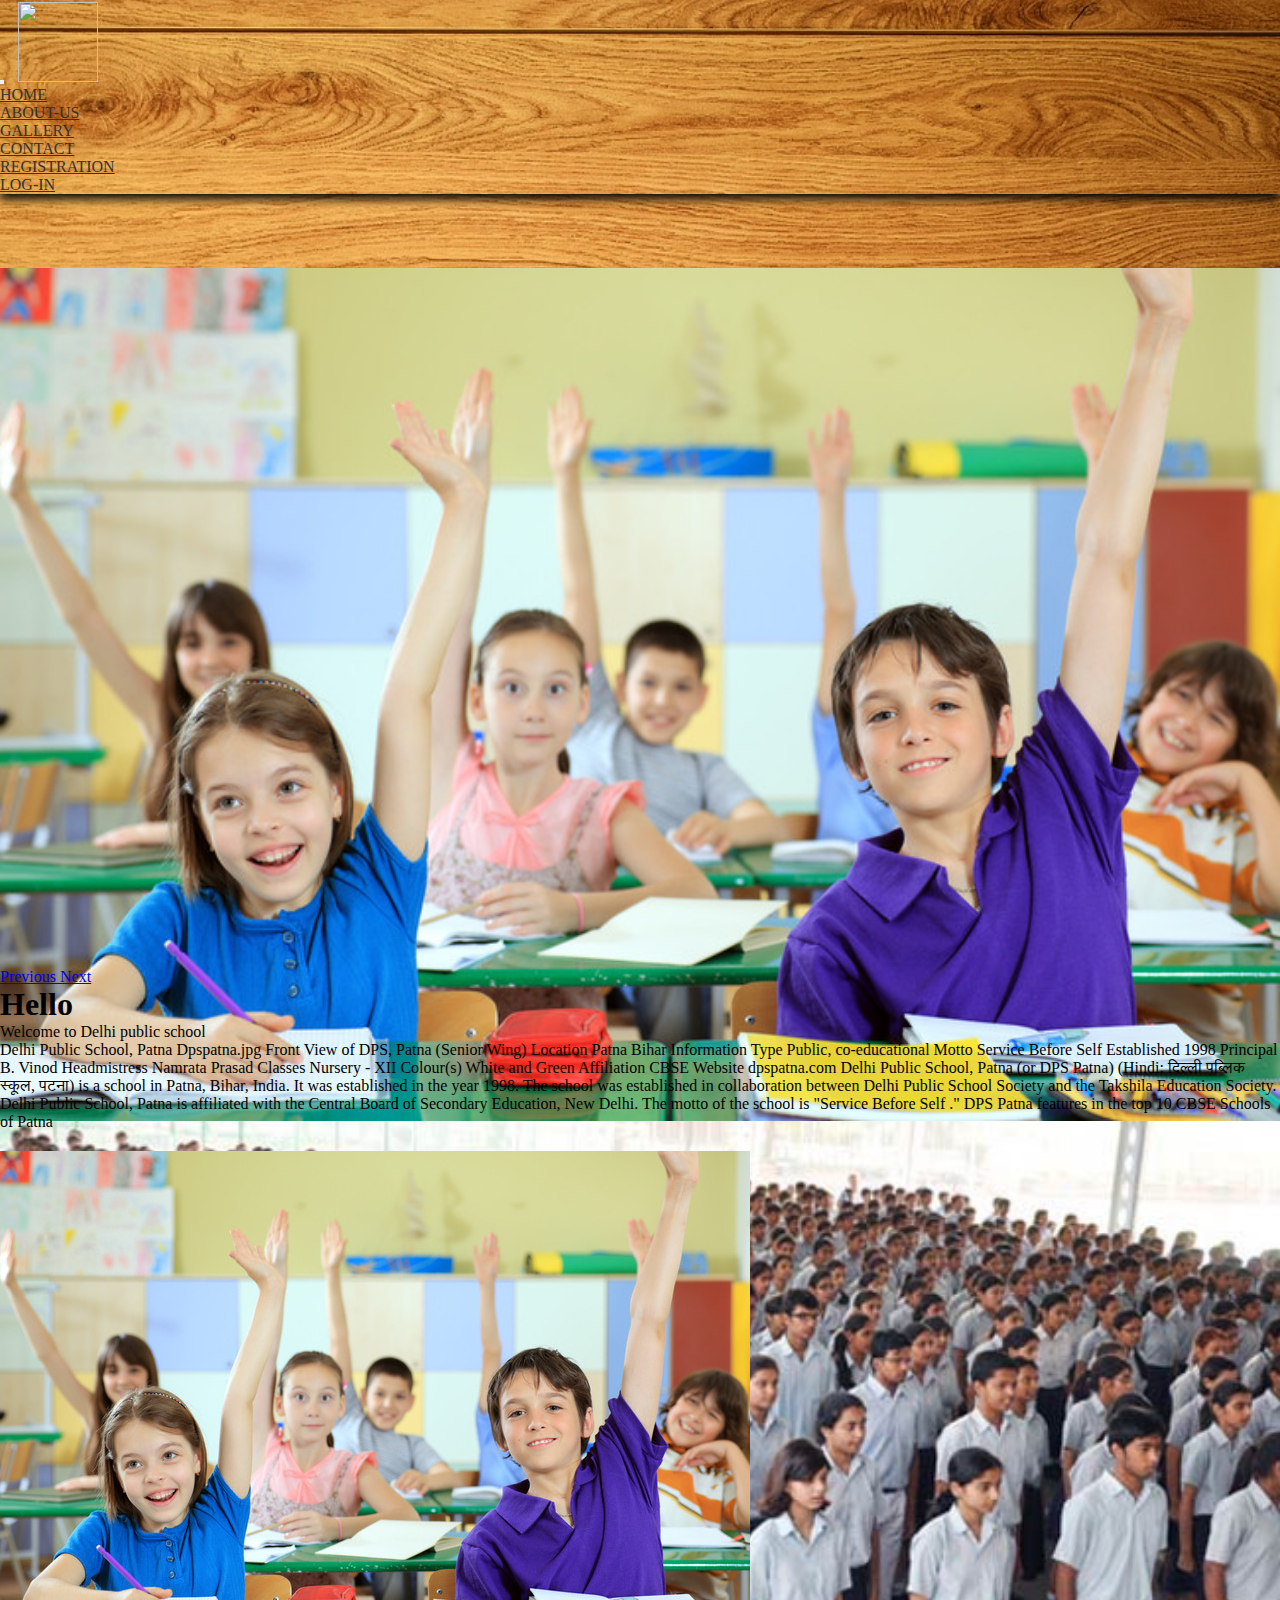
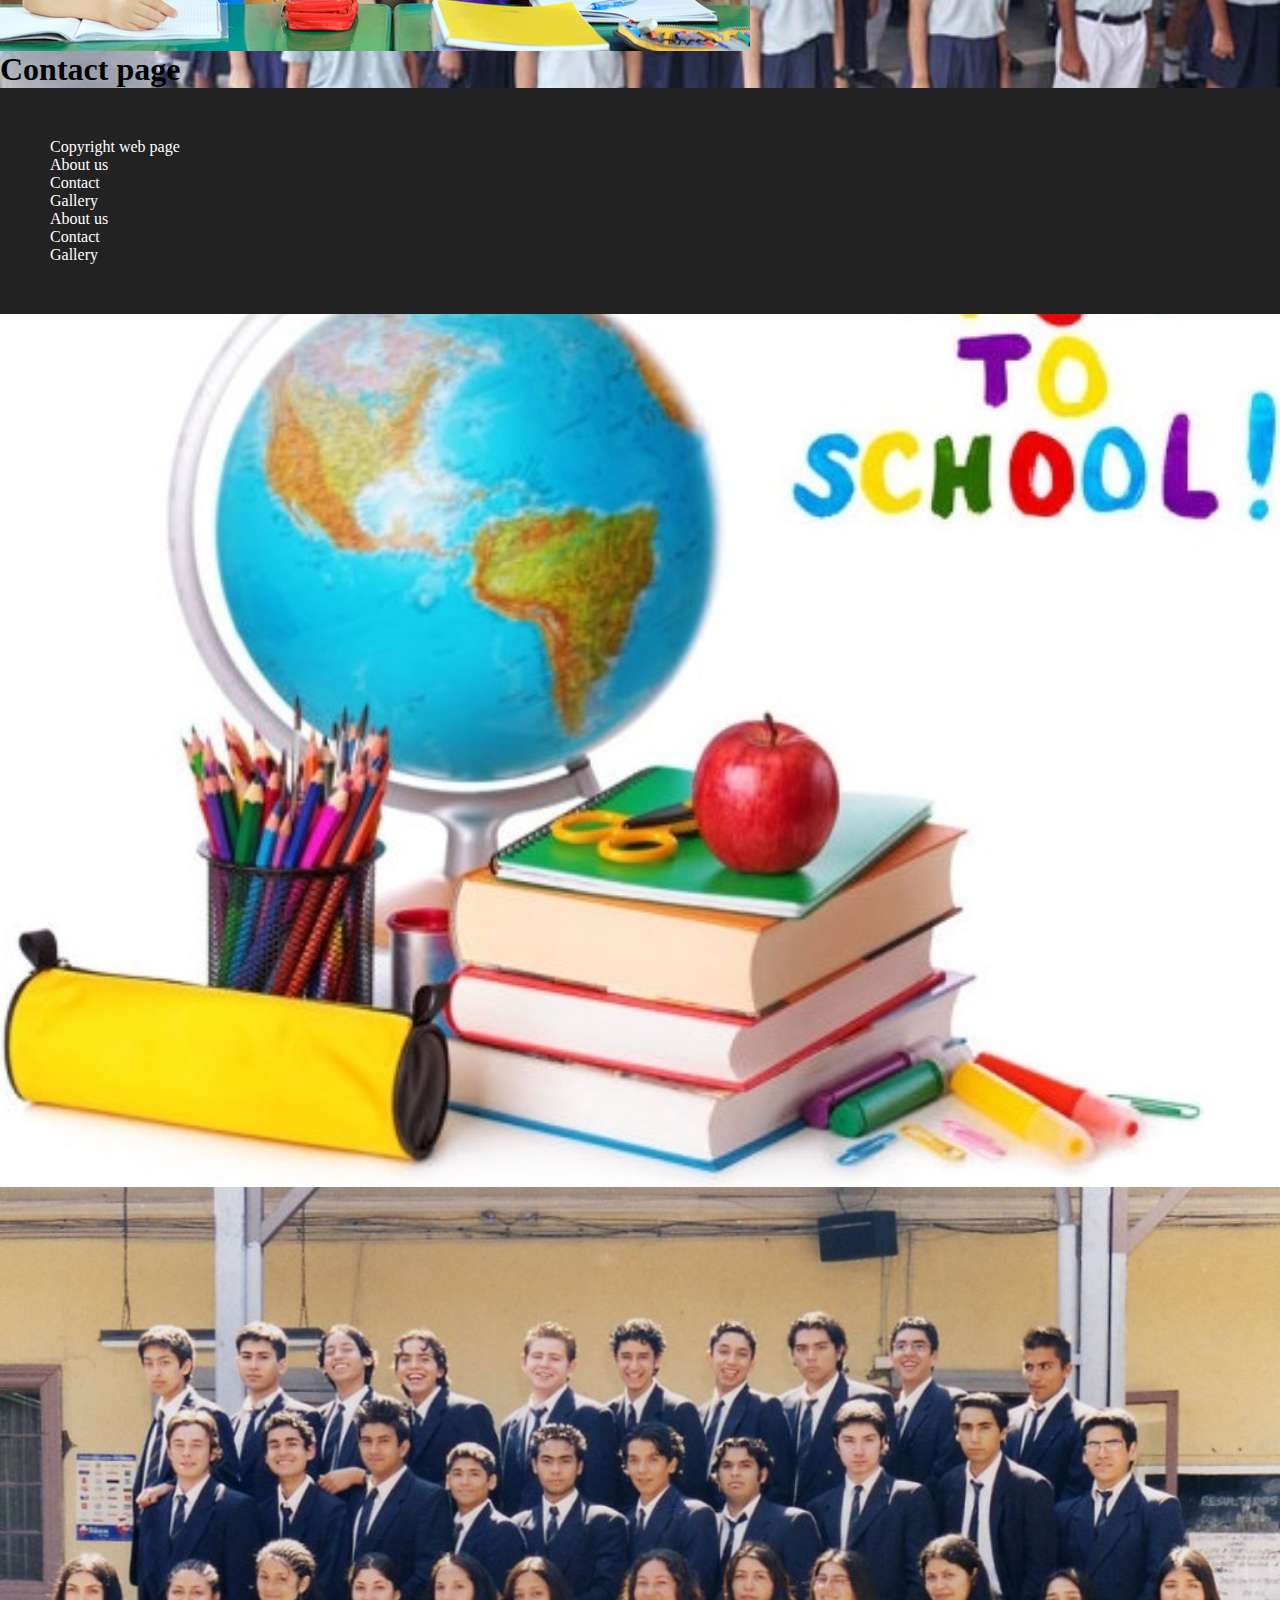
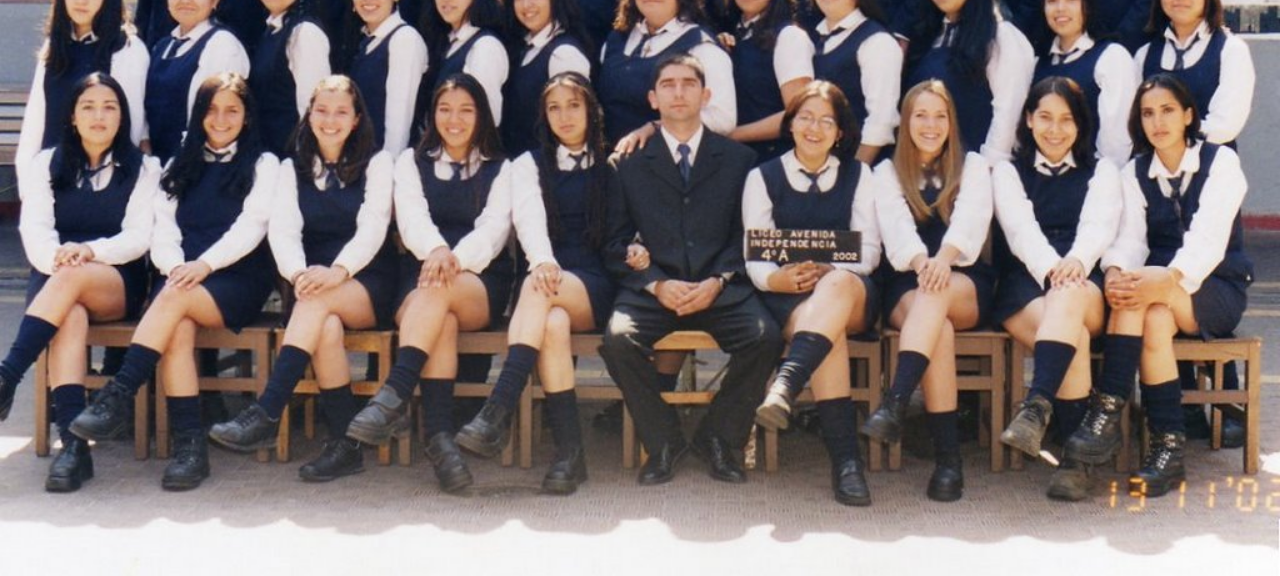
==== html/index.html @ dd17706b "initial commit" ====
<html>

<head>
    <title>School management</title>

    <link rel="stylesheet" href="./../css/index.css">

    <!-- Latest compiled and minified CSS -->
    <link rel="stylesheet" href="./../../bootstrap/css/bootstrap.min.css">

    <!-- jQuery library -->
    <script src="https://ajax.googleapis.com/ajax/libs/jquery/3.3.1/jquery.min.js"></script>

    <!-- Latest compiled JavaScript -->
    <script src="./../../bootstrap/js/bootstrap.min.js"></script>




</head>

<body>

    <header class="header">
        <nav class="navbar navbar-style">
            <div class="container">
                <div class="navbar-header">
                    <button type="button" class="navbar-toggle" data-toggle="collapse" data-target="#micon">
                        <span class="icon-bar"></span>
                        <span class="icon-bar"></span>
                        <span class="icon-bar"></span>
                    </button>
                    <a href="#"><img class="logo" src="E:\images\logo2.jpg"></img></a>
                </div>

                <div class="collapse navbar-collapse" id="micon">
                    <ul class="nav navbar-nav navbar-right">
                        <li><a href="#">Home</a></li>
                        <li><a href="">About-us</a></li>
                        <li><a href="./gallary.html">Gallery</a></li>
                        <li><a href="#contact-us">Contact</a></li>
                        <li><a href="./student-registration.html">Registration</a></li>
                        <li><a href="./login.html">Log-In</a></li>
                    </ul>
                </div>

            </div>
        </nav>

        <div id="myCarousel" class="carousel slide" data-ride="carousel">
            <!-- Indicators -->
            <ol class="carousel-indicators">
                <li data-target="#myCarousel" data-slide-to="0" class="active"></li>
                <li data-target="#myCarousel" data-slide-to="1"></li>
                <li data-target="#myCarousel" data-slide-to="2"></li>
                <li data-target="#myCarousel" data-slide-to="2"></li>
            </ol>

            <!-- Wrapper for slides -->
            <div class="carousel-inner">
                <div class="item">
                    <img src="./../images/school_2.jpg" alt="school-3" style="width:100%;">
                </div>

                <div class="item">
                    <img src="./../images/school_3.jpg" alt="school-2" style="width:100%;">
                </div>

                <div class="item">
                    <img src="./../images/school_01.jpg" alt="school-1" style="width:100%;">
                </div>
                <div class="item active">
                    <img src="./../images/school_4.jpg" alt="school" style="width:100%;">
                </div>
            </div>

            <!-- Left and right controls -->
            <a class="left carousel-control" href="#myCarousel" data-slide="prev">
                <span class="glyphicon glyphicon-chevron-left"></span>
                <span class="sr-only">Previous</span>
            </a>
            <a class="right carousel-control" href="#myCarousel" data-slide="next">
                <span class="glyphicon glyphicon-chevron-right"></span>
                <span class="sr-only">Next</span>
            </a>
        </div>

        <div class="container">
            <div class="row">
                <div class="col-sm-6">
                    <h1>Hello</h1>
                    <p>Welcome to Delhi public school</p>
                    <p>
                        Delhi Public School, Patna
                        Dpspatna.jpg
                        Front View of DPS, Patna (Senior Wing)
                        Location
                        Patna
                        Bihar
                        Information
                        Type Public, co-educational
                        Motto Service Before Self
                        Established 1998
                        Principal B. Vinod
                        Headmistress Namrata Prasad
                        Classes Nursery - XII
                        Colour(s) White and Green
                        Affiliation CBSE
                        Website dpspatna.com
                        Delhi Public School, Patna (or DPS Patna)
                        (Hindi: दिल्ली पब्लिक स्कूल, पटना) is a school in Patna, Bihar, India.
                        It was established in the year 1998.
                        The school was established in collaboration between Delhi Public School Society and the
                        Takshila Education Society.
                        Delhi Public School, Patna is affiliated with the Central Board of Secondary Education,
                        New Delhi. The motto of the school is "Service Before Self
                        ." DPS Patna features in the top 10 CBSE Schools of Patna</p>
                </div>
                <div class="col-sm-6">
                    <img src="./../images/school_2.jpg" class="img-responsive">
                </div>
            </div>
        </div>

        <div id="contact-us">
            <section>
                <h1>Contact page</h1>
            </section>
        </div>

        <footer class="footer">
            <div class="container">
                <div class="row">

                    <div class="bottom-footer">
                        <div class="col-md-3">Copyright web page</div>


                        <div class="col-md-5 footer-content">
                            <ul class="footer-nav">
                                <li>About us</li>
                                <li>Contact</li>
                                <li>Gallery</li>
                               
                            </ul>
                        </div>

                        <div class="col-md-4 footer-content">
                            <ul class="footer-nav">
                                <li>About us</li>
                                <li>Contact</li>
                                <li>Gallery</li>

                            </ul>
                        </div>


                    </div>
                </div>
            </div>
        </footer>

    </header>

</body>

</html>
---- css/index.css ----
* {
    margin: 0;
    padding:0;
}


.header {
    height: 100px;
}
.navbar-style {
    box-shadow: 0 5px 10px;
    text-transform: uppercase;
}

.navbar {
    margin-bottom: 2px !important;
}

.logo {
    height: 80px;
    padding: 2px 10px;
}

.icon-bar {
    background: darkorange;
}

li a {
    color: #333;
}

.big-text {
    font-size:55px;
    margin:20px 0;
    color: darkorange;
}

a.btn {
    margin: 30px 10px;
    width: 150px;
    padding: 10px;
    border-radius: 20px;
}
a.btn-first {
    background-color: darkorange;
    color: #fff;
}
a.btn-second {
 background: transparent;
 color: #333;
 border: 1px solid darkorange;
}
html,body {
    min-height: 100px;
}
.container {
    min-height: 100px;
}

.footer {
    background-color: #222;
    position: relative;
    height: auto;
    color: #fff;
    bottom: 0;
    width: 100%;
    padding: 50px;
    
}

footer-nav {
    /* margin-left: 70px; */
    text-align:  right;
    list-style: none;
}

.footer-nav li {

    display:-webkit-box;
}

.footer-content {
    /* padding-left: 70px; */
    text-align: center;
    
}

.form-group {
    padding-bottom: 30px;
    padding-top: 30px;
    /* text-align: center; */
}




html { 
    background: url(./../images/background.jpg) no-repeat center center fixed; 
    -webkit-background-size: cover;
    -moz-background-size: cover;
    -o-background-size: cover;
    background-size: cover;
  }

  .carousel-inner {
      height: 700px;
  }

  .img-responsive {
    margin-top: 20px;
  }
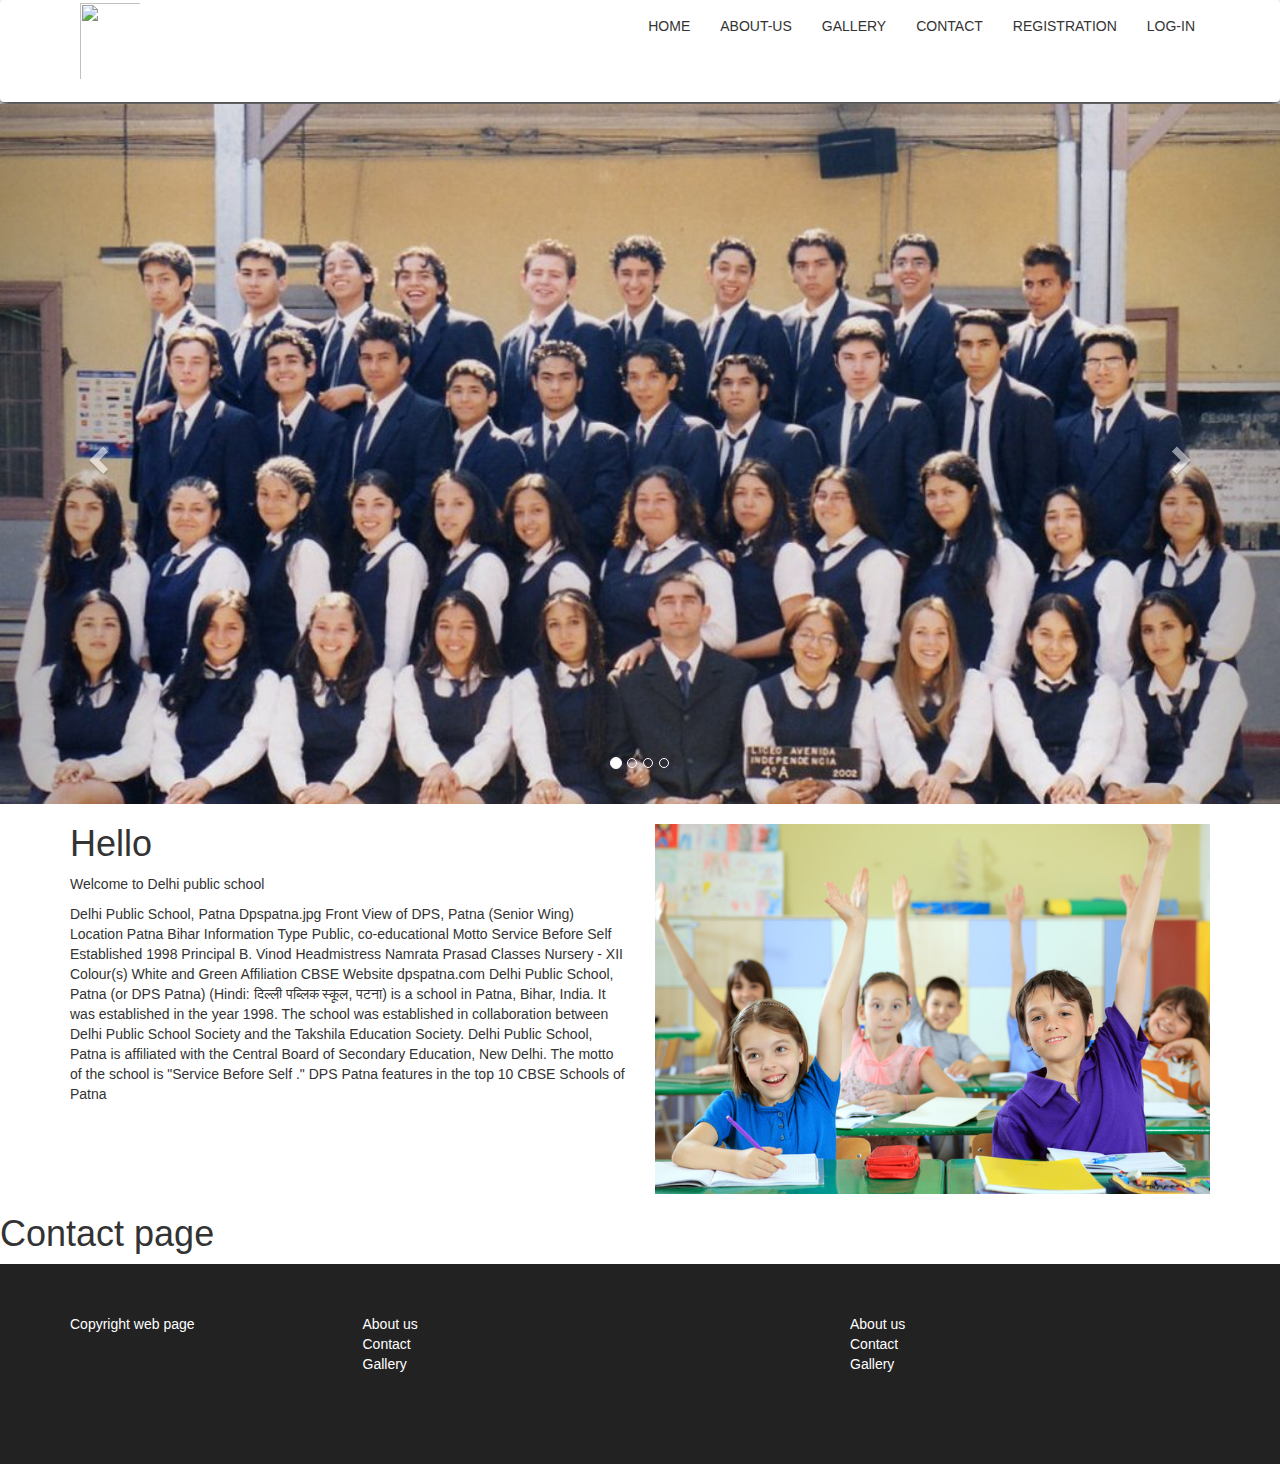
==== commit 5d760ed9: "added bootstrap" ====
--- a/html/index.html
+++ b/html/index.html
@@ -6,13 +6,13 @@
     <link rel="stylesheet" href="./../css/index.css">
 
     <!-- Latest compiled and minified CSS -->
-    <link rel="stylesheet" href="./../../bootstrap/css/bootstrap.min.css">
+    <link rel="stylesheet" href="./../bootstrap/css/bootstrap.min.css">
 
     <!-- jQuery library -->
     <script src="https://ajax.googleapis.com/ajax/libs/jquery/3.3.1/jquery.min.js"></script>
 
     <!-- Latest compiled JavaScript -->
-    <script src="./../../bootstrap/js/bootstrap.min.js"></script>
+    <script src="./../bootstrap/js/bootstrap.min.js"></script>
 
 
 
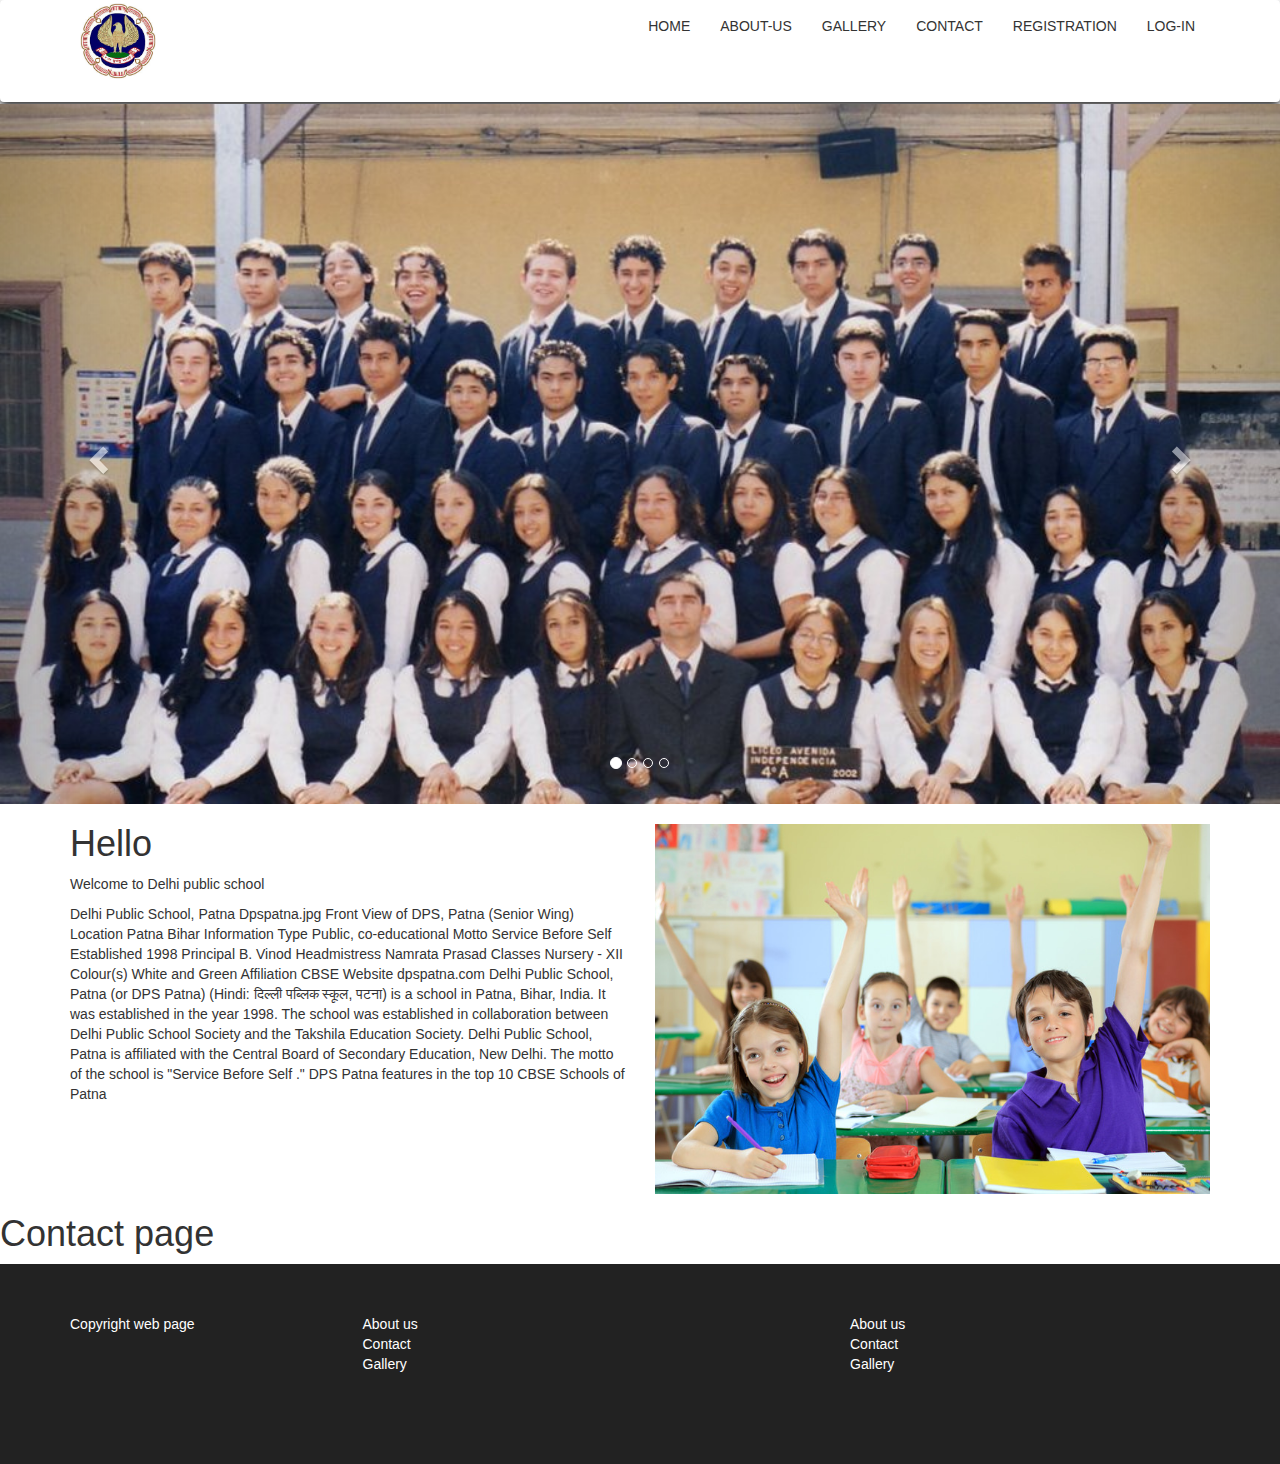
==== commit 118129fa: "Add logo" ====
--- a/html/index.html
+++ b/html/index.html
@@ -30,7 +30,7 @@
                         <span class="icon-bar"></span>
                         <span class="icon-bar"></span>
                     </button>
-                    <a href="#"><img class="logo" src="E:\images\logo2.jpg"></img></a>
+                    <a href="#"><img class="logo" src="./../images/logo2.jpg"></img></a>
                 </div>
 
                 <div class="collapse navbar-collapse" id="micon">
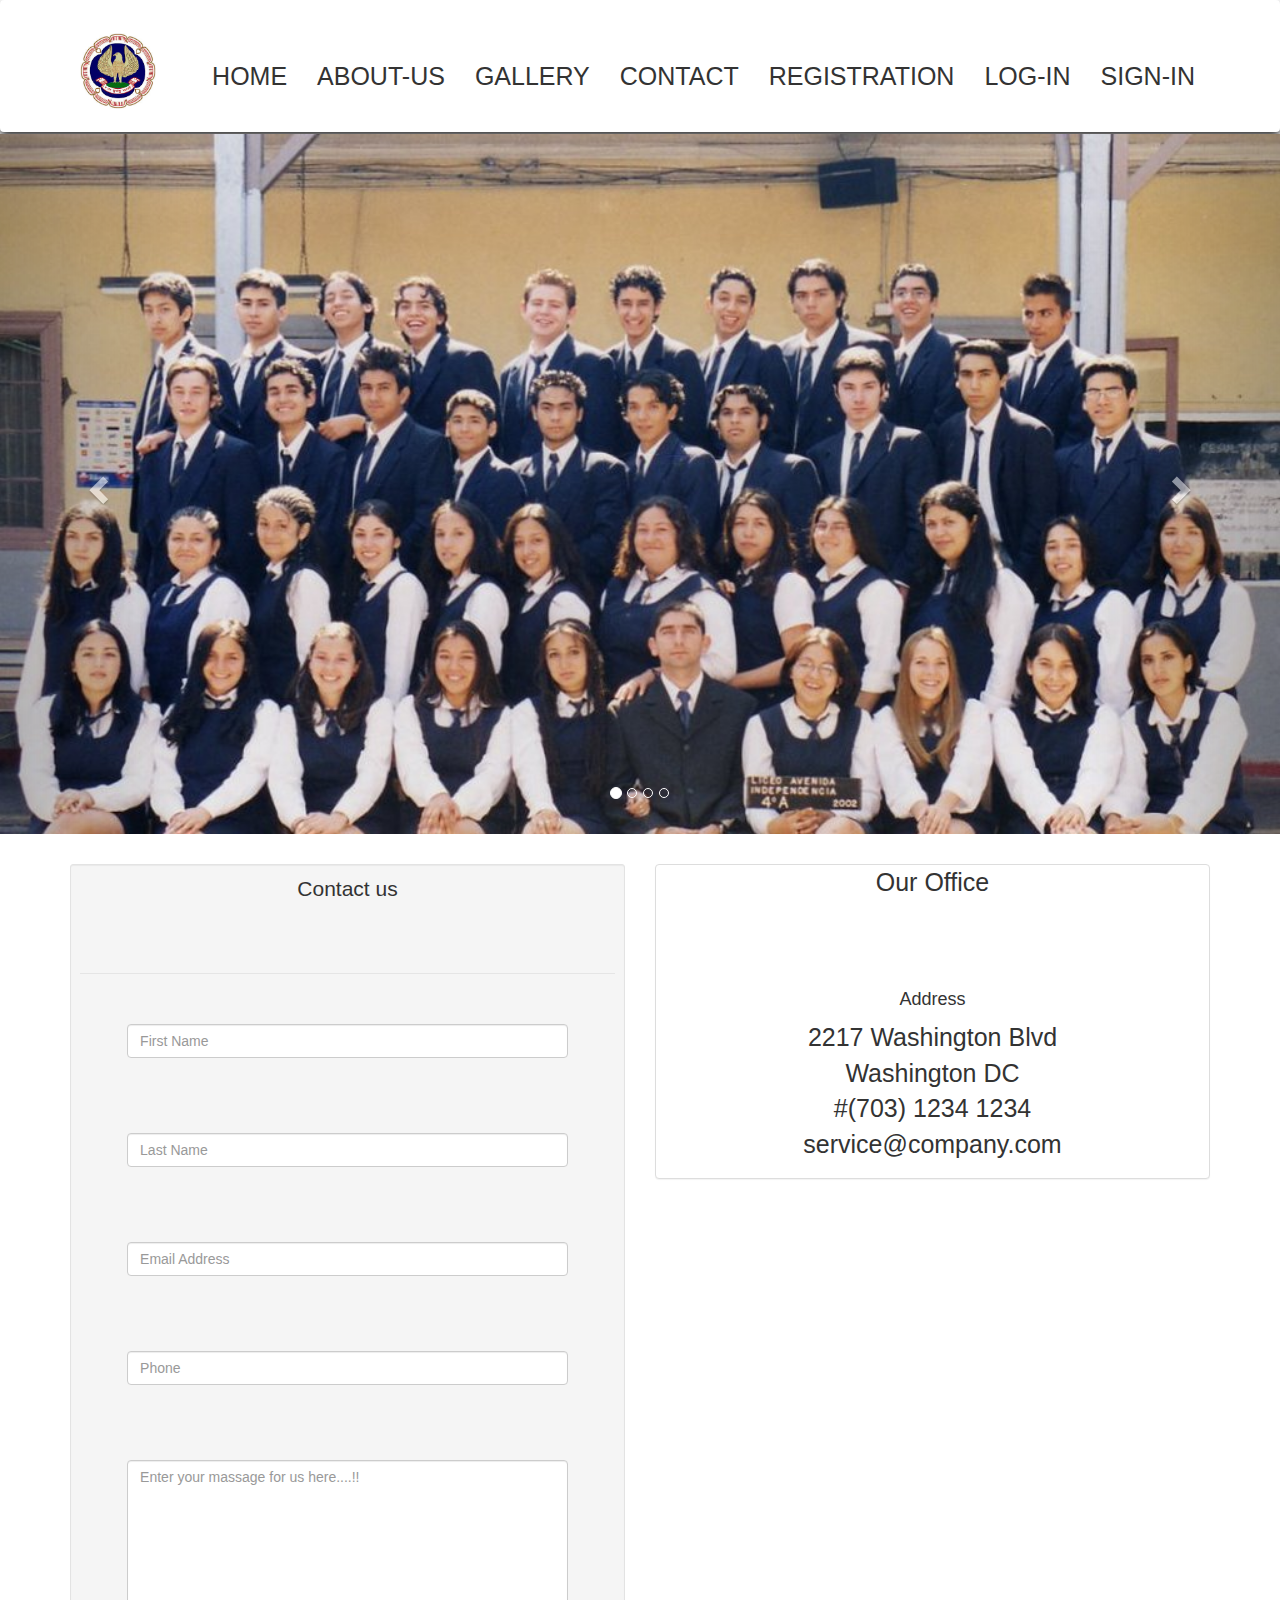
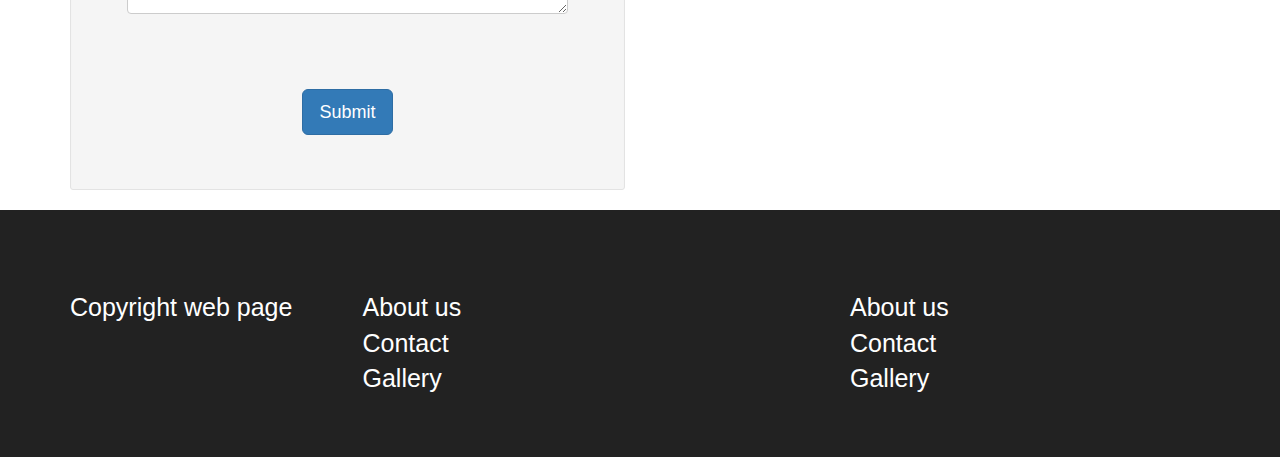
==== commit 9fafaee3: "Modify" ====
--- a/html/index.html
+++ b/html/index.html
@@ -41,6 +41,8 @@
                         <li><a href="#contact-us">Contact</a></li>
                         <li><a href="./student-registration.html">Registration</a></li>
                         <li><a href="./login.html">Log-In</a></li>
+                        <li><a href="./sign.html">Sign-In</a></li>
+
                     </ul>
                 </div>
 
@@ -87,46 +89,69 @@
 
         <div class="container">
             <div class="row">
-                <div class="col-sm-6">
-                    <h1>Hello</h1>
-                    <p>Welcome to Delhi public school</p>
-                    <p>
-                        Delhi Public School, Patna
-                        Dpspatna.jpg
-                        Front View of DPS, Patna (Senior Wing)
-                        Location
-                        Patna
-                        Bihar
-                        Information
-                        Type Public, co-educational
-                        Motto Service Before Self
-                        Established 1998
-                        Principal B. Vinod
-                        Headmistress Namrata Prasad
-                        Classes Nursery - XII
-                        Colour(s) White and Green
-                        Affiliation CBSE
-                        Website dpspatna.com
-                        Delhi Public School, Patna (or DPS Patna)
-                        (Hindi: दिल्ली पब्लिक स्कूल, पटना) is a school in Patna, Bihar, India.
-                        It was established in the year 1998.
-                        The school was established in collaboration between Delhi Public School Society and the
-                        Takshila Education Society.
-                        Delhi Public School, Patna is affiliated with the Central Board of Secondary Education,
-                        New Delhi. The motto of the school is "Service Before Self
-                        ." DPS Patna features in the top 10 CBSE Schools of Patna</p>
+                <div class="col-md-6">
+                    <div class="well well-sm">
+                        <form class="form-horizontal" method="post">
+                            <fieldset>
+                                <legend class="text-center header">Contact us</legend>
+                                <div class="form-group">
+                                    <div class="col-md-10 col-md-offset-1">
+                                        <input id="fname" name="name" type="text" placeholder="First Name" class="form-control">
+                                    </div>
+                                </div>
+                                <div class="form-group">
+                                    <div class="col-md-10 col-md-offset-1">
+                                        <input id="lname" name="name" type="text" placeholder="Last Name" class="form-control">
+                                    </div>
+                                </div>
+
+                                <div class="form-group">
+                                    <div class="col-md-10 col-md-offset-1">
+                                        <input id="email" name="email" type="text" placeholder="Email Address" class="form-control">
+                                    </div>
+                                </div>
+
+                                <div class="form-group">
+                                    <div class="col-md-10 col-md-offset-1">
+                                        <input id="phone" name="phone" type="text" placeholder="Phone" class="form-control">
+                                    </div>
+                                </div>
+                                <div class="form-group">
+                                    <div class="col-md-10 col-md-offset-1">
+                                        <textarea class="form-control" id="message" name="message" placeholder="Enter your massage for us here....!!"
+                                            rows="7"></textarea>
+                                    </div>
+                                </div>
+
+                                <div class="form-group">
+                                    <div class="col-md-12 text-center">
+                                        <button type="submit" class="btn btn-primary btn-lg">Submit</button>
+                                    </div>
+                                </div>
+                            </fieldset>
+                        </form>
+                    </div>
                 </div>
-                <div class="col-sm-6">
-                    <img src="./../images/school_2.jpg" class="img-responsive">
+                <div class="col-md-6">
+                    <div>
+                        <div class="panel panel-default">
+                            <div class="text-center header">Our Office</div>
+                            <div class="panel-body text-center">
+                                <h4>Address</h4>
+                                <div>
+                                    2217 Washington Blvd<br />
+                                    Washington DC<br />
+                                    #(703) 1234 1234<br />
+                                    service@company.com<br />
+                                </div>
+                            </div>
+                        </div>
+                    </div>
                 </div>
             </div>
         </div>
-
-        <div id="contact-us">
-            <section>
-                <h1>Contact page</h1>
-            </section>
         </div>
+        
 
         <footer class="footer">
             <div class="container">
@@ -141,7 +166,7 @@
                                 <li>About us</li>
                                 <li>Contact</li>
                                 <li>Gallery</li>
-                               
+
                             </ul>
                         </div>
 
--- a/css/index.css
+++ b/css/index.css
@@ -55,6 +55,8 @@
 }
 .container {
     min-height: 100px;
+    margin-top: 30px;
+    font-size: 25px;
 }
 
 .footer {
@@ -95,7 +97,7 @@
 
 
 html { 
-    background: url(./../images/background.jpg) no-repeat center center fixed; 
+    /* background: url(./../images/background.jpg) no-repeat center center fixed;  */
     -webkit-background-size: cover;
     -moz-background-size: cover;
     -o-background-size: cover;
@@ -108,4 +110,8 @@
 
   .img-responsive {
     margin-top: 20px;
+  }
+
+  #micon {
+    margin-top: 20px;
   }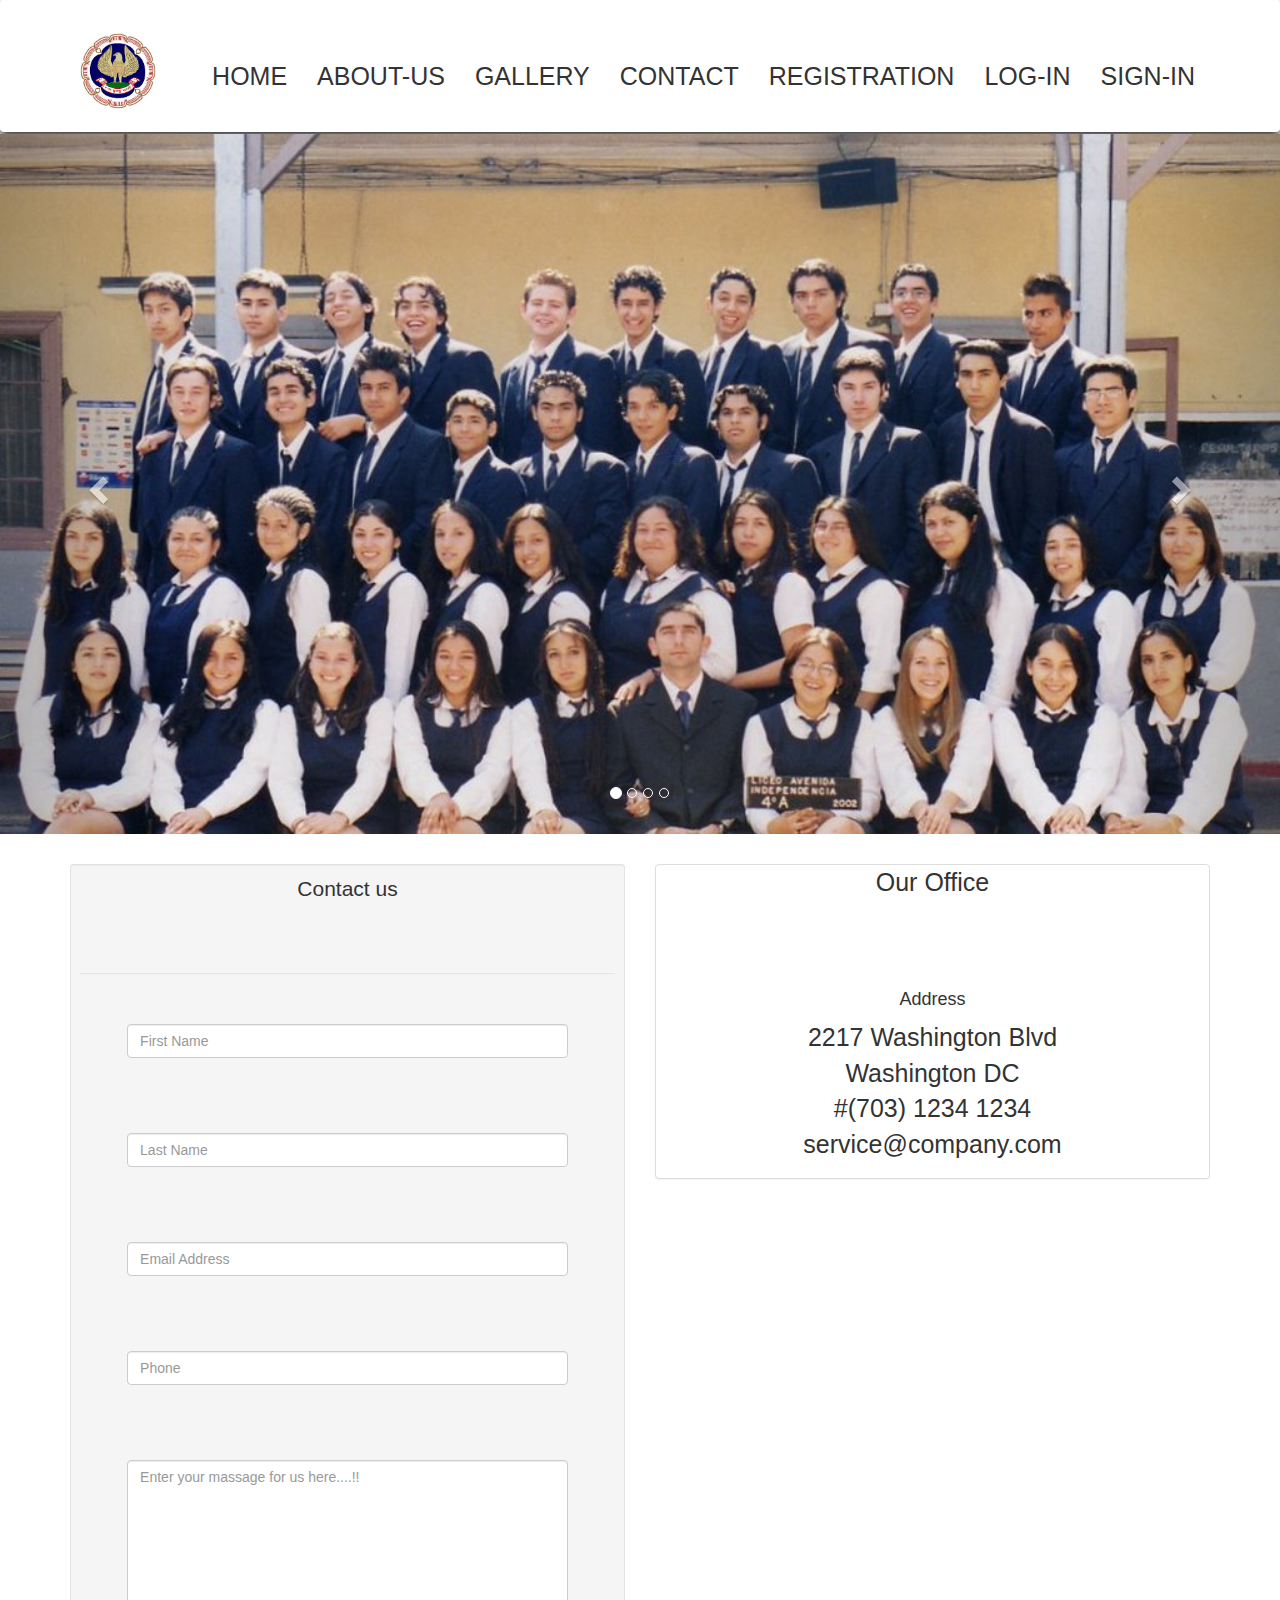
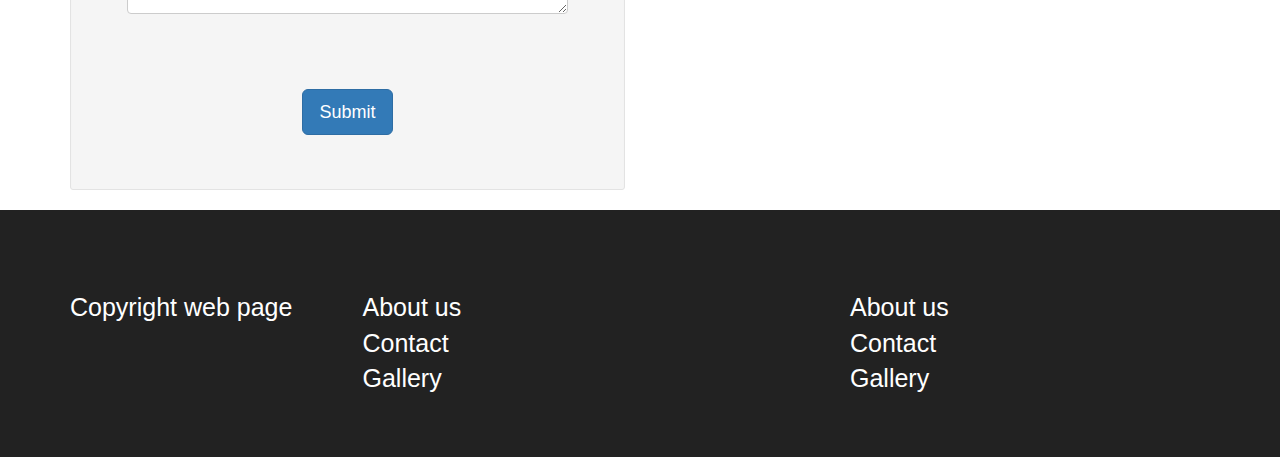
==== commit 43f2ee23: "Modify" ====
--- a/html/index.html
+++ b/html/index.html
@@ -36,13 +36,13 @@
                 <div class="collapse navbar-collapse" id="micon">
                     <ul class="nav navbar-nav navbar-right">
                         <li><a href="#">Home</a></li>
-                        <li><a href="">About-us</a></li>
+                        <li><a href="./about.html">About-us</a></li>
                         <li><a href="./gallary.html">Gallery</a></li>
-                        <li><a href="#contact-us">Contact</a></li>
+                        <li><a href="# contact us">Contact</a></li>
                         <li><a href="./student-registration.html">Registration</a></li>
                         <li><a href="./login.html">Log-In</a></li>
-                        <li><a href="./sign.html">Sign-In</a></li>
-
+                        <li><a href="#" data-toggle="modal" data-target="#myModal">Sign-In</a></li>
+                        
                     </ul>
                 </div>
 
@@ -93,7 +93,7 @@
                     <div class="well well-sm">
                         <form class="form-horizontal" method="post">
                             <fieldset>
-                                <legend class="text-center header">Contact us</legend>
+                                <legend class="text-center header ">Contact us</legend>
                                 <div class="form-group">
                                     <div class="col-md-10 col-md-offset-1">
                                         <input id="fname" name="name" type="text" placeholder="First Name" class="form-control">
@@ -124,10 +124,10 @@
                                 </div>
 
                                 <div class="form-group">
-                                    <div class="col-md-12 text-center">
-                                        <button type="submit" class="btn btn-primary btn-lg">Submit</button>
-                                    </div>
-                                </div>
+                                        <div class="col-md-12 text-center">
+                                            <button type="submit" class="btn btn-primary btn-lg">Submit</button>
+                                        </div>
+                                    </div>
                             </fieldset>
                         </form>
                     </div>
@@ -187,6 +187,43 @@
 
     </header>
 
+    <div class="modal fade" id="myModal" role="dialog">
+            <div class="modal-dialog">
+
+                <!-- Modal content-->
+                <div class="modal-content">
+                    <div class="modal-header" style="padding:35px 50px;">
+                        <button type="button" class="close" data-dismiss="modal">&times;</button>
+                        <h4><span class="glyphicon glyphicon-lock"></span> Login</h4>
+                    </div>
+                    <div class="modal-body" style="padding:40px 50px;">
+                        <form role="form">
+                            <div class="form-group">
+                                <label for="usrname"><span class="glyphicon glyphicon-user"></span> Username</label>
+                                <input type="text" class="form-control" id="usrname" placeholder="Enter email">
+                            </div>
+                            <div class="form-group">
+                                <label for="psw"><span class="glyphicon glyphicon-eye-open"></span> Password</label>
+                                <input type="text" class="form-control" id="psw" placeholder="Enter password">
+                            </div>
+                            <div class="checkbox">
+                                <label><input type="checkbox" value="" checked>Remember me</label>
+                            </div>
+                           
+                        </form>
+                    </div>
+                    <div class="modal-footer">
+                            <button type="submit" class="btn btn-success"><span class="glyphicon glyphicon-off"></span>
+                                Login</button>
+                        <button type="submit" class="btn btn-danger btn-default pull-left" data-dismiss="modal"><span
+                                class="glyphicon glyphicon-off"></span> Cancel</button>
+                         
+                        <p>Forgot <a href="#">Password?</a></p>
+                    </div>
+                </div>
+
+            </div>
+        </div>
 </body>
 
 </html>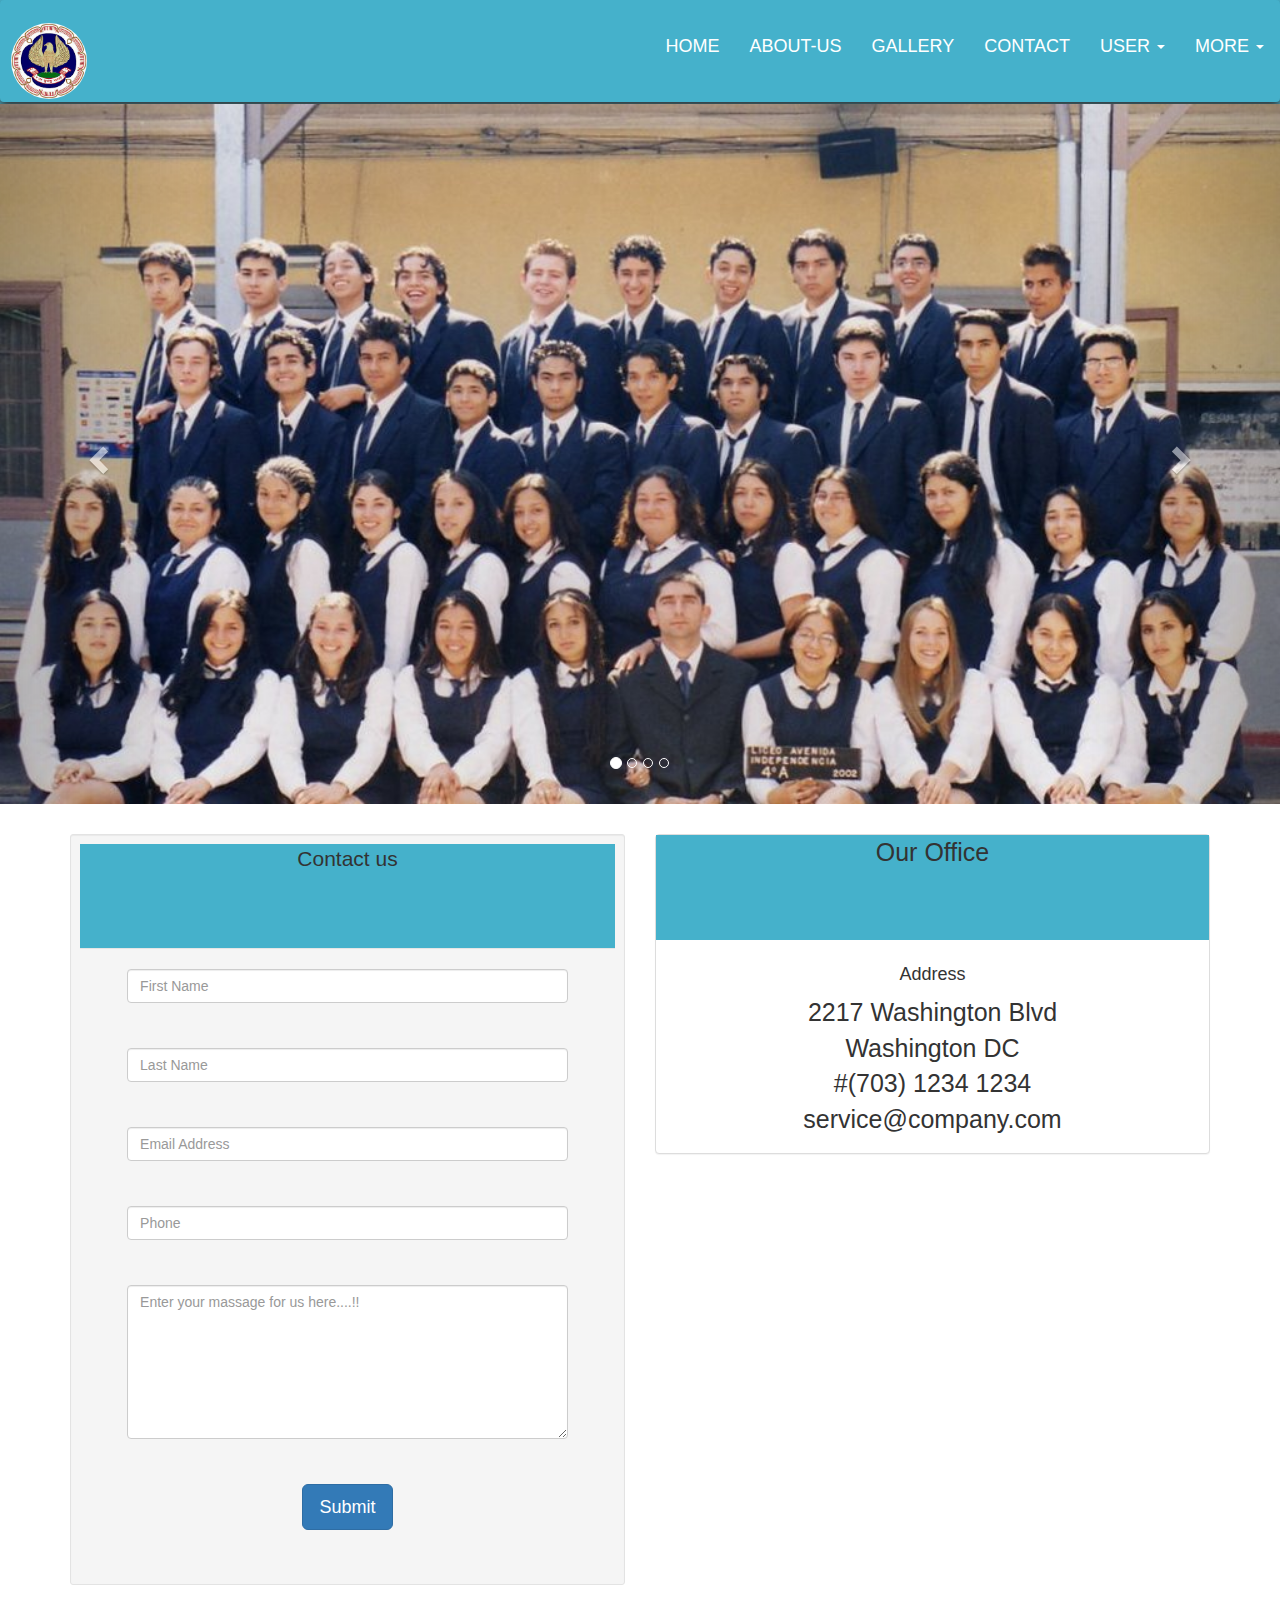
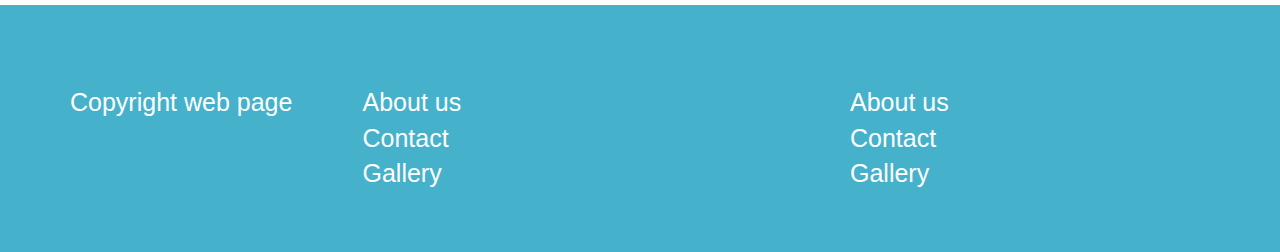
==== commit dbb99fd8: "Modify" ====
--- a/html/index.html
+++ b/html/index.html
@@ -8,6 +8,8 @@
     <!-- Latest compiled and minified CSS -->
     <link rel="stylesheet" href="./../bootstrap/css/bootstrap.min.css">
 
+    <link rel="stylesheet" href="https://use.fontawesome.com/releases/v5.6.3/css/all.css" integrity="sha384-UHRtZLI+pbxtHCWp1t77Bi1L4ZtiqrqD80Kn4Z8NTSRyMA2Fd33n5dQ8lWUE00s/" crossorigin="anonymous">
+
     <!-- jQuery library -->
     <script src="https://ajax.googleapis.com/ajax/libs/jquery/3.3.1/jquery.min.js"></script>
 
@@ -23,7 +25,7 @@
 
     <header class="header">
         <nav class="navbar navbar-style">
-            <div class="container">
+            <div>
                 <div class="navbar-header">
                     <button type="button" class="navbar-toggle" data-toggle="collapse" data-target="#micon">
                         <span class="icon-bar"></span>
@@ -38,10 +40,36 @@
                         <li><a href="#">Home</a></li>
                         <li><a href="./about.html">About-us</a></li>
                         <li><a href="./gallary.html">Gallery</a></li>
-                        <li><a href="# contact us">Contact</a></li>
-                        <li><a href="./student-registration.html">Registration</a></li>
-                        <li><a href="./login.html">Log-In</a></li>
-                        <li><a href="#" data-toggle="modal" data-target="#myModal">Sign-In</a></li>
+                        <li><a href="#contact-us">Contact</a></li>
+                        <li class="dropdown">
+                            <a class="dropdown-toggle" data-toggle="dropdown">
+                                User  <span class="caret"></span>
+                            </a>
+
+                            <ul class="dropdown-menu">
+                                <li><a href="./student-registration.html">
+                                    <i class="fas fa-user-plus gly-icon"></i>Registration</a></li>
+                                <li><a href="./login.html">
+                                    <span class="glyphicon glyphicon-log-in gly-icon" ></span>Log-In
+                                </a></li>
+                                <li><a href="#" data-toggle="modal" data-target="#myModal">
+                                        <i class="fas fa-sign-in-alt gly-icon "></i>
+                                        Sign-In
+                                    </a>
+                                </li>
+
+                            </ul>
+                        </li>
+                        
+                        
+                        <li class="dropdown">
+                            <a class="dropdown-toggle" data-toggle="dropdown">More
+                            <span class="caret"></span></a>
+                            <ul class="dropdown-menu">
+                                <li><a href="  ./teachers-list.html">Teacher List</a></li>
+                                <li><a href="./student-list.html">Student List</a></li>
+                            </ul>
+                        </li>
                         
                     </ul>
                 </div>
@@ -93,7 +121,7 @@
                     <div class="well well-sm">
                         <form class="form-horizontal" method="post">
                             <fieldset>
-                                <legend class="text-center header ">Contact us</legend>
+                                <legend id="contact-us" class="text-center header ">Contact us</legend>
                                 <div class="form-group">
                                     <div class="col-md-10 col-md-offset-1">
                                         <input id="fname" name="name" type="text" placeholder="First Name" class="form-control">
@@ -186,17 +214,17 @@
         </footer>
 
     </header>
-
+ 
     <div class="modal fade" id="myModal" role="dialog">
             <div class="modal-dialog">
 
                 <!-- Modal content-->
                 <div class="modal-content">
-                    <div class="modal-header" style="padding:35px 50px;">
+                    <div class="modal-header">
                         <button type="button" class="close" data-dismiss="modal">&times;</button>
                         <h4><span class="glyphicon glyphicon-lock"></span> Login</h4>
                     </div>
-                    <div class="modal-body" style="padding:40px 50px;">
+                    <div class="modal-body">
                         <form role="form">
                             <div class="form-group">
                                 <label for="usrname"><span class="glyphicon glyphicon-user"></span> Username</label>
@@ -213,9 +241,9 @@
                         </form>
                     </div>
                     <div class="modal-footer">
-                            <button type="submit" class="btn btn-success"><span class="glyphicon glyphicon-off"></span>
+                            <button type="submit" class="btn btn-success"><span class="glyphicon glyphicon-log-in"></span>
                                 Login</button>
-                        <button type="submit" class="btn btn-danger btn-default pull-left" data-dismiss="modal"><span
+                        <button type="submit" class="btn btn-danger btn-default" data-dismiss="modal"><span
                                 class="glyphicon glyphicon-off"></span> Cancel</button>
                          
                         <p>Forgot <a href="#">Password?</a></p>
--- a/css/index.css
+++ b/css/index.css
@@ -5,7 +5,8 @@
 
 
 .header {
-    height: 100px;
+    height: 105px;
+    background-color: #45b1cb;
 }
 .navbar-style {
     box-shadow: 0 5px 10px;
@@ -19,6 +20,7 @@
 .logo {
     height: 80px;
     padding: 2px 10px;
+    border-radius: 50%;
 }
 
 .icon-bar {
@@ -27,29 +29,9 @@
 
 li a {
     color: #333;
+    cursor: pointer;
 }
 
-.big-text {
-    font-size:55px;
-    margin:20px 0;
-    color: darkorange;
-}
-
-a.btn {
-    margin: 30px 10px;
-    width: 150px;
-    padding: 10px;
-    border-radius: 20px;
-}
-a.btn-first {
-    background-color: darkorange;
-    color: #fff;
-}
-a.btn-second {
- background: transparent;
- color: #333;
- border: 1px solid darkorange;
-}
 html,body {
     min-height: 100px;
 }
@@ -60,7 +42,7 @@
 }
 
 .footer {
-    background-color: #222;
+    background-color:  #45b1cb;
     position: relative;
     height: auto;
     color: #fff;
@@ -89,8 +71,7 @@
 
 .form-group {
     padding-bottom: 30px;
-    padding-top: 30px;
-    /* text-align: center; */
+
 }
 
 
@@ -114,4 +95,37 @@
 
   #micon {
     margin-top: 20px;
-  }+  }
+
+
+  .gly-icon {
+    font-size: 15px;
+    margin-right: 10px;
+  }
+
+
+.modal-body, .modal-header {
+    padding: 15px 50px;
+  }
+
+.modal-header .close {
+    margin-top: 8px !important;
+}
+
+.modal-header  {
+    background-color: #45b1cb;
+}
+
+.dropdown-menu li {
+    padding: 5px 0px;
+}
+
+.dropdown-menu>li:hover {
+    background-color: #45b1cb;
+    color: white;
+}
+
+.navbar-nav li a {
+    color: white;
+    font-size: 18px;
+}